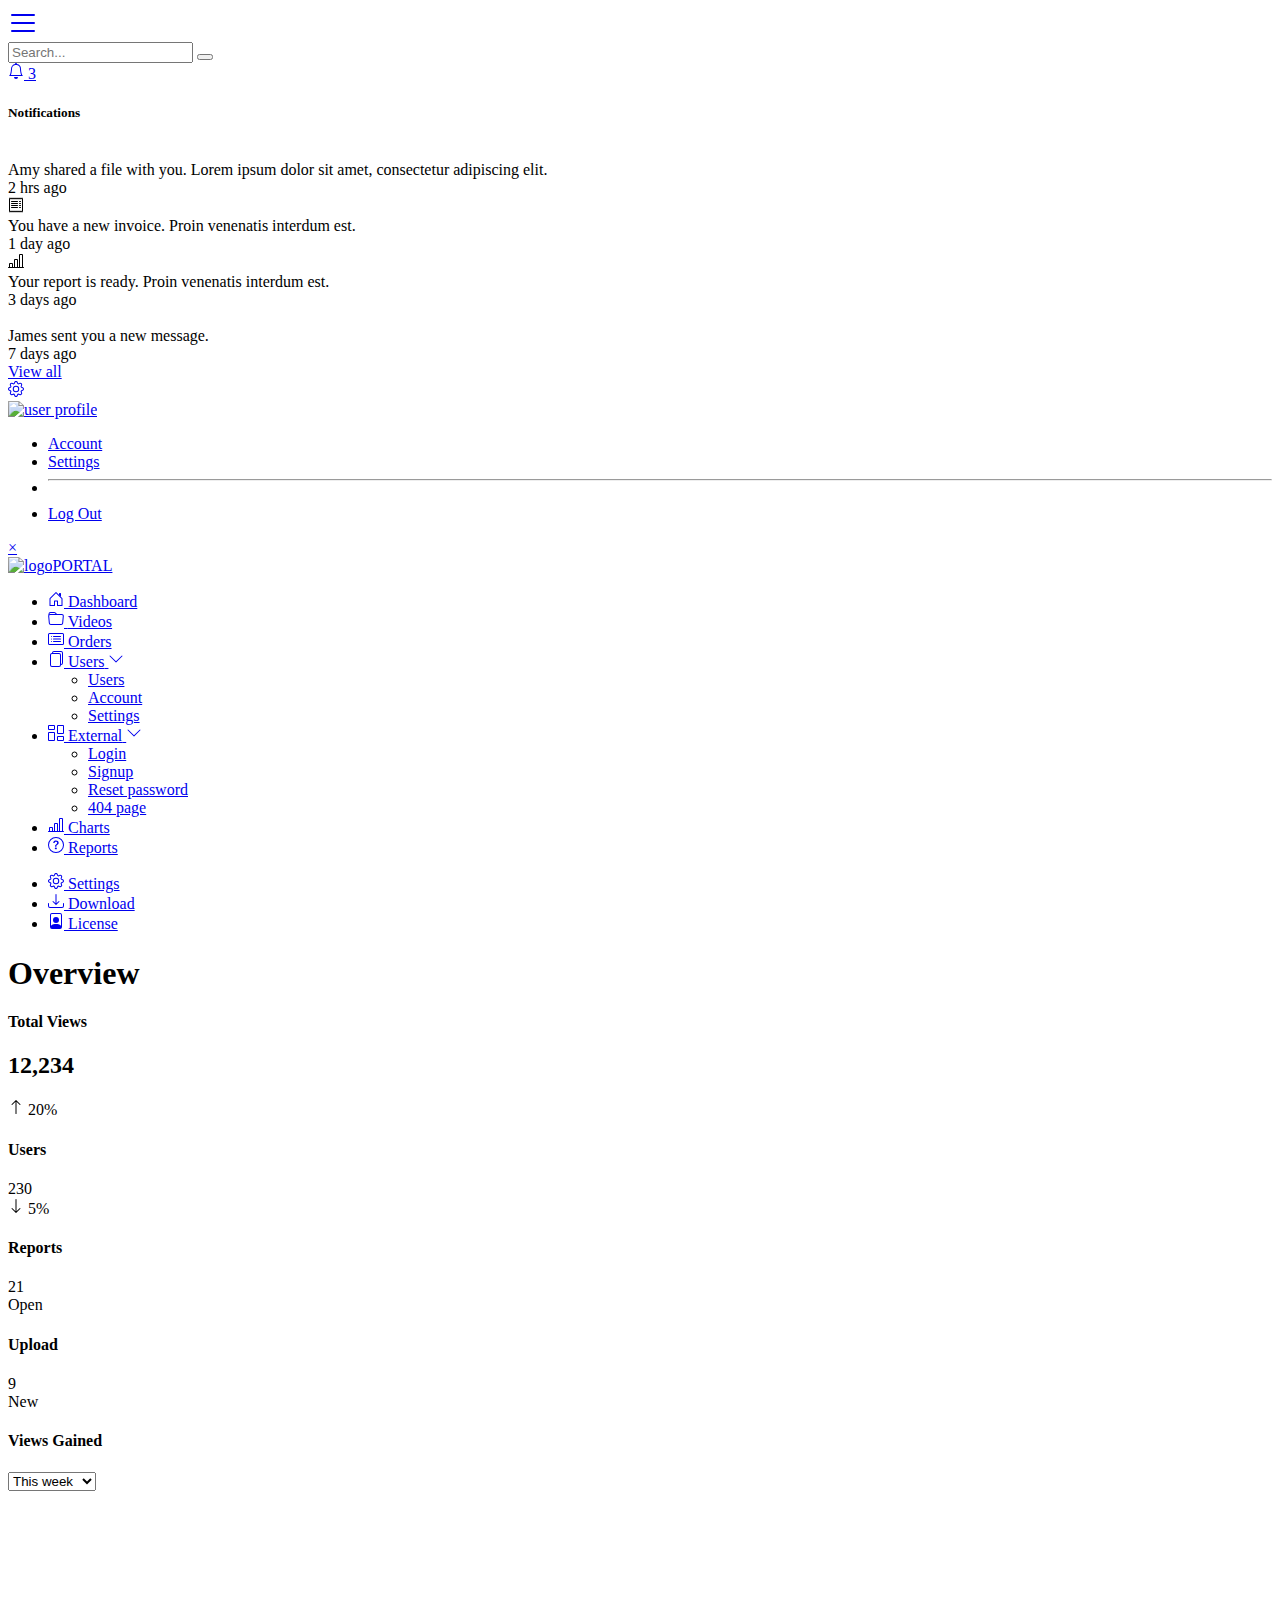
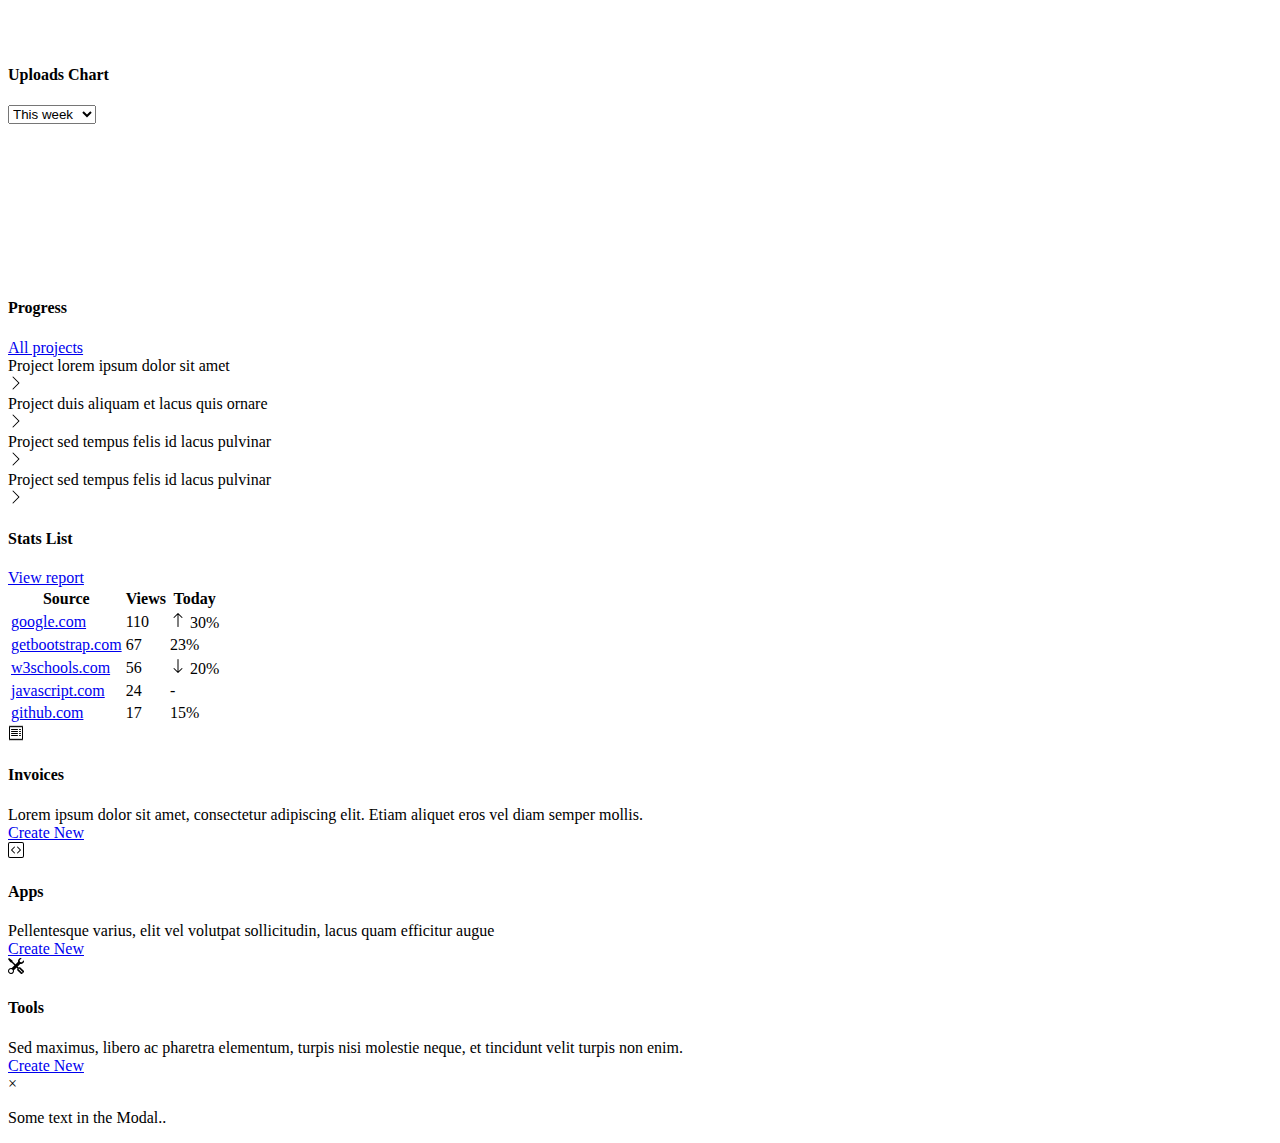
==== adminPanel/index.html @ f298ee47 "view count 0n chart with live data load" ====
<!DOCTYPE html>
<html lang="en"> 
<head>
    <title>Admin-Portal</title>
    
    <!-- Meta -->
    <meta charset="utf-8">
    <meta http-equiv="X-UA-Compatible" content="IE=edge">
    <meta name="viewport" content="width=device-width, initial-scale=1.0">
    
    <meta name="description" content="Portal - Bootstrap 5 Admin Dashboard Template For Developers">
    <meta name="author" content="Xiaoying Riley at 3rd Wave Media">    
    <link rel="shortcut icon" href="favicon.ico"> 
    
    <!-- FontAwesome JS-->
    <script defer src="assets/plugins/fontawesome/js/all.min.js"></script>
    
    <!-- App CSS -->  
    <link id="theme-style" rel="stylesheet" href="assets/css/portal.css">

</head> 

<body class="app">   	
    <header class="app-header fixed-top">	   	            
        <div class="app-header-inner">  
	        <div class="container-fluid py-2">
		        <div class="app-header-content"> 
		            <div class="row justify-content-between align-items-center">
			        
				    <div class="col-auto">
					    <a id="sidepanel-toggler" class="sidepanel-toggler d-inline-block d-xl-none" href="#">
						    <svg xmlns="http://www.w3.org/2000/svg" width="30" height="30" viewBox="0 0 30 30" role="img"><title>Menu</title><path stroke="currentColor" stroke-linecap="round" stroke-miterlimit="10" stroke-width="2" d="M4 7h22M4 15h22M4 23h22"></path></svg>
					    </a>
				    </div><!--//col-->
		            <div class="search-mobile-trigger d-sm-none col">
			            <i class="search-mobile-trigger-icon fas fa-search"></i>
			        </div><!--//col-->
		            <div class="app-search-box col">
		                <form class="app-search-form">   
							<input type="text" placeholder="Search..." name="search" class="form-control search-input">
							<button type="submit" class="btn search-btn btn-primary" value="Search"><i class="fas fa-search"></i></button> 
				        </form>
		            </div><!--//app-search-box-->
		            
		            <div class="app-utilities col-auto">
			            <div class="app-utility-item app-notifications-dropdown dropdown">    
				            <a class="dropdown-toggle no-toggle-arrow" id="notifications-dropdown-toggle" data-bs-toggle="dropdown" href="#" role="button" aria-expanded="false" title="Notifications">
					            <!--//Bootstrap Icons: https://icons.getbootstrap.com/ -->
					            <svg width="1em" height="1em" viewBox="0 0 16 16" class="bi bi-bell icon" fill="currentColor" xmlns="http://www.w3.org/2000/svg">
  <path d="M8 16a2 2 0 0 0 2-2H6a2 2 0 0 0 2 2z"/>
  <path fill-rule="evenodd" d="M8 1.918l-.797.161A4.002 4.002 0 0 0 4 6c0 .628-.134 2.197-.459 3.742-.16.767-.376 1.566-.663 2.258h10.244c-.287-.692-.502-1.49-.663-2.258C12.134 8.197 12 6.628 12 6a4.002 4.002 0 0 0-3.203-3.92L8 1.917zM14.22 12c.223.447.481.801.78 1H1c.299-.199.557-.553.78-1C2.68 10.2 3 6.88 3 6c0-2.42 1.72-4.44 4.005-4.901a1 1 0 1 1 1.99 0A5.002 5.002 0 0 1 13 6c0 .88.32 4.2 1.22 6z"/>
</svg>
					            <span class="icon-badge">3</span>
					        </a><!--//dropdown-toggle-->
					        
					        <div class="dropdown-menu p-0" aria-labelledby="notifications-dropdown-toggle">
					            <div class="dropdown-menu-header p-3">
						            <h5 class="dropdown-menu-title mb-0">Notifications</h5>
						        </div><!--//dropdown-menu-title-->
						        <div class="dropdown-menu-content">
							       <div class="item p-3">
								        <div class="row gx-2 justify-content-between align-items-center">
									        <div class="col-auto">
										       <img class="profile-image" src="assets/images/profiles/profile-1.png" alt="">
									        </div><!--//col-->
									        <div class="col">
										        <div class="info"> 
											        <div class="desc">Amy shared a file with you. Lorem ipsum dolor sit amet, consectetur adipiscing elit. </div>
											        <div class="meta"> 2 hrs ago</div>
										        </div>
									        </div><!--//col--> 
								        </div><!--//row-->
								        <a class="link-mask" href="notifications.html"></a>
							       </div><!--//item-->
							       <div class="item p-3">
								        <div class="row gx-2 justify-content-between align-items-center">
									        <div class="col-auto">
										        <div class="app-icon-holder">
											        <svg width="1em" height="1em" viewBox="0 0 16 16" class="bi bi-receipt" fill="currentColor" xmlns="http://www.w3.org/2000/svg">
	  <path fill-rule="evenodd" d="M1.92.506a.5.5 0 0 1 .434.14L3 1.293l.646-.647a.5.5 0 0 1 .708 0L5 1.293l.646-.647a.5.5 0 0 1 .708 0L7 1.293l.646-.647a.5.5 0 0 1 .708 0L9 1.293l.646-.647a.5.5 0 0 1 .708 0l.646.647.646-.647a.5.5 0 0 1 .708 0l.646.647.646-.647a.5.5 0 0 1 .801.13l.5 1A.5.5 0 0 1 15 2v12a.5.5 0 0 1-.053.224l-.5 1a.5.5 0 0 1-.8.13L13 14.707l-.646.647a.5.5 0 0 1-.708 0L11 14.707l-.646.647a.5.5 0 0 1-.708 0L9 14.707l-.646.647a.5.5 0 0 1-.708 0L7 14.707l-.646.647a.5.5 0 0 1-.708 0L5 14.707l-.646.647a.5.5 0 0 1-.708 0L3 14.707l-.646.647a.5.5 0 0 1-.801-.13l-.5-1A.5.5 0 0 1 1 14V2a.5.5 0 0 1 .053-.224l.5-1a.5.5 0 0 1 .367-.27zm.217 1.338L2 2.118v11.764l.137.274.51-.51a.5.5 0 0 1 .707 0l.646.647.646-.646a.5.5 0 0 1 .708 0l.646.646.646-.646a.5.5 0 0 1 .708 0l.646.646.646-.646a.5.5 0 0 1 .708 0l.646.646.646-.646a.5.5 0 0 1 .708 0l.646.646.646-.646a.5.5 0 0 1 .708 0l.509.509.137-.274V2.118l-.137-.274-.51.51a.5.5 0 0 1-.707 0L12 1.707l-.646.647a.5.5 0 0 1-.708 0L10 1.707l-.646.647a.5.5 0 0 1-.708 0L8 1.707l-.646.647a.5.5 0 0 1-.708 0L6 1.707l-.646.647a.5.5 0 0 1-.708 0L4 1.707l-.646.647a.5.5 0 0 1-.708 0l-.509-.51z"/>
	  <path fill-rule="evenodd" d="M3 4.5a.5.5 0 0 1 .5-.5h6a.5.5 0 1 1 0 1h-6a.5.5 0 0 1-.5-.5zm0 2a.5.5 0 0 1 .5-.5h6a.5.5 0 1 1 0 1h-6a.5.5 0 0 1-.5-.5zm0 2a.5.5 0 0 1 .5-.5h6a.5.5 0 1 1 0 1h-6a.5.5 0 0 1-.5-.5zm0 2a.5.5 0 0 1 .5-.5h6a.5.5 0 0 1 0 1h-6a.5.5 0 0 1-.5-.5zm8-6a.5.5 0 0 1 .5-.5h1a.5.5 0 0 1 0 1h-1a.5.5 0 0 1-.5-.5zm0 2a.5.5 0 0 1 .5-.5h1a.5.5 0 0 1 0 1h-1a.5.5 0 0 1-.5-.5zm0 2a.5.5 0 0 1 .5-.5h1a.5.5 0 0 1 0 1h-1a.5.5 0 0 1-.5-.5zm0 2a.5.5 0 0 1 .5-.5h1a.5.5 0 0 1 0 1h-1a.5.5 0 0 1-.5-.5z"/>
	</svg>
										        </div>
									        </div><!--//col-->
									        <div class="col">
										        <div class="info"> 
											        <div class="desc">You have a new invoice. Proin venenatis interdum est.</div>
											        <div class="meta"> 1 day ago</div>
										        </div>
									        </div><!--//col-->
								        </div><!--//row-->
								        <a class="link-mask" href="notifications.html"></a>
							       </div><!--//item-->
							       <div class="item p-3">
								        <div class="row gx-2 justify-content-between align-items-center">
									        <div class="col-auto">
										        <div class="app-icon-holder icon-holder-mono">
											        <svg width="1em" height="1em" viewBox="0 0 16 16" class="bi bi-bar-chart-line" fill="currentColor" xmlns="http://www.w3.org/2000/svg">
  <path fill-rule="evenodd" d="M11 2a1 1 0 0 1 1-1h2a1 1 0 0 1 1 1v12h.5a.5.5 0 0 1 0 1H.5a.5.5 0 0 1 0-1H1v-3a1 1 0 0 1 1-1h2a1 1 0 0 1 1 1v3h1V7a1 1 0 0 1 1-1h2a1 1 0 0 1 1 1v7h1V2zm1 12h2V2h-2v12zm-3 0V7H7v7h2zm-5 0v-3H2v3h2z"/>
</svg>
										        </div>
									        </div><!--//col-->
									        <div class="col">
										        <div class="info"> 
											        <div class="desc">Your report is ready. Proin venenatis interdum est.</div>
											        <div class="meta"> 3 days ago</div>
										        </div>
									        </div><!--//col-->
								        </div><!--//row-->
								        <a class="link-mask" href="notifications.html"></a>
							       </div><!--//item-->
							       <div class="item p-3">
								        <div class="row gx-2 justify-content-between align-items-center">
									        <div class="col-auto">
										       <img class="profile-image" src="assets/images/profiles/profile-2.png" alt="">
									        </div><!--//col-->
									        <div class="col">
										        <div class="info"> 
											        <div class="desc">James sent you a new message.</div>
											        <div class="meta"> 7 days ago</div>
										        </div>
									        </div><!--//col--> 
								        </div><!--//row-->
								        <a class="link-mask" href="notifications.html"></a>
							       </div><!--//item-->
						        </div><!--//dropdown-menu-content-->
						        
						        <div class="dropdown-menu-footer p-2 text-center">
							        <a href="notifications.html">View all</a>
						        </div>
															
							</div><!--//dropdown-menu-->					        
				        </div><!--//app-utility-item-->
			            <div class="app-utility-item">
				            <a href="settings.html" title="Settings">
					            <!--//Bootstrap Icons: https://icons.getbootstrap.com/ -->
					            <svg width="1em" height="1em" viewBox="0 0 16 16" class="bi bi-gear icon" fill="currentColor" xmlns="http://www.w3.org/2000/svg">
  <path fill-rule="evenodd" d="M8.837 1.626c-.246-.835-1.428-.835-1.674 0l-.094.319A1.873 1.873 0 0 1 4.377 3.06l-.292-.16c-.764-.415-1.6.42-1.184 1.185l.159.292a1.873 1.873 0 0 1-1.115 2.692l-.319.094c-.835.246-.835 1.428 0 1.674l.319.094a1.873 1.873 0 0 1 1.115 2.693l-.16.291c-.415.764.42 1.6 1.185 1.184l.292-.159a1.873 1.873 0 0 1 2.692 1.116l.094.318c.246.835 1.428.835 1.674 0l.094-.319a1.873 1.873 0 0 1 2.693-1.115l.291.16c.764.415 1.6-.42 1.184-1.185l-.159-.291a1.873 1.873 0 0 1 1.116-2.693l.318-.094c.835-.246.835-1.428 0-1.674l-.319-.094a1.873 1.873 0 0 1-1.115-2.692l.16-.292c.415-.764-.42-1.6-1.185-1.184l-.291.159A1.873 1.873 0 0 1 8.93 1.945l-.094-.319zm-2.633-.283c.527-1.79 3.065-1.79 3.592 0l.094.319a.873.873 0 0 0 1.255.52l.292-.16c1.64-.892 3.434.901 2.54 2.541l-.159.292a.873.873 0 0 0 .52 1.255l.319.094c1.79.527 1.79 3.065 0 3.592l-.319.094a.873.873 0 0 0-.52 1.255l.16.292c.893 1.64-.902 3.434-2.541 2.54l-.292-.159a.873.873 0 0 0-1.255.52l-.094.319c-.527 1.79-3.065 1.79-3.592 0l-.094-.319a.873.873 0 0 0-1.255-.52l-.292.16c-1.64.893-3.433-.902-2.54-2.541l.159-.292a.873.873 0 0 0-.52-1.255l-.319-.094c-1.79-.527-1.79-3.065 0-3.592l.319-.094a.873.873 0 0 0 .52-1.255l-.16-.292c-.892-1.64.902-3.433 2.541-2.54l.292.159a.873.873 0 0 0 1.255-.52l.094-.319z"/>
  <path fill-rule="evenodd" d="M8 5.754a2.246 2.246 0 1 0 0 4.492 2.246 2.246 0 0 0 0-4.492zM4.754 8a3.246 3.246 0 1 1 6.492 0 3.246 3.246 0 0 1-6.492 0z"/>
</svg>
					        </a>
					    </div><!--//app-utility-item-->
			            
			            <div class="app-utility-item app-user-dropdown dropdown">
				            <a class="dropdown-toggle" id="user-dropdown-toggle" data-bs-toggle="dropdown" href="#" role="button" aria-expanded="false"><img src="assets/images/user.png" alt="user profile"></a>
				            <ul class="dropdown-menu" aria-labelledby="user-dropdown-toggle">
								<li><a class="dropdown-item" href="account.html">Account</a></li>
								<li><a class="dropdown-item" href="settings.html">Settings</a></li>
								<li><hr class="dropdown-divider"></li>
								<li><a class="dropdown-item" href="login.html">Log Out</a></li>
							</ul>
			            </div><!--//app-user-dropdown--> 
		            </div><!--//app-utilities-->
		        </div><!--//row-->
	            </div><!--//app-header-content-->
	        </div><!--//container-fluid-->
        </div><!--//app-header-inner-->
        <div id="app-sidepanel" class="app-sidepanel"> 
	        <div id="sidepanel-drop" class="sidepanel-drop"></div>
	        <div class="sidepanel-inner d-flex flex-column">
		        <a href="#" id="sidepanel-close" class="sidepanel-close d-xl-none">&times;</a>
		        <div class="app-branding">
		            <a class="app-logo" href="index.html"><img class="logo-icon me-2" src="assets/images/app-logo.svg" alt="logo"><span class="logo-text">PORTAL</span></a>
	
		        </div><!--//app-branding-->  
		        
			    <nav id="app-nav-main" class="app-nav app-nav-main flex-grow-1">
				    <ul class="app-menu list-unstyled accordion" id="menu-accordion">
					    <li class="nav-item">
					        <!--//Bootstrap Icons: https://icons.getbootstrap.com/ -->
					        <a class="nav-link active" href="index.html">
						        <span class="nav-icon">
						        <svg width="1em" height="1em" viewBox="0 0 16 16" class="bi bi-house-door" fill="currentColor" xmlns="http://www.w3.org/2000/svg">
		  <path fill-rule="evenodd" d="M7.646 1.146a.5.5 0 0 1 .708 0l6 6a.5.5 0 0 1 .146.354v7a.5.5 0 0 1-.5.5H9.5a.5.5 0 0 1-.5-.5v-4H7v4a.5.5 0 0 1-.5.5H2a.5.5 0 0 1-.5-.5v-7a.5.5 0 0 1 .146-.354l6-6zM2.5 7.707V14H6v-4a.5.5 0 0 1 .5-.5h3a.5.5 0 0 1 .5.5v4h3.5V7.707L8 2.207l-5.5 5.5z"/>
		  <path fill-rule="evenodd" d="M13 2.5V6l-2-2V2.5a.5.5 0 0 1 .5-.5h1a.5.5 0 0 1 .5.5z"/>
		</svg>
						         </span>
		                         <span class="nav-link-text">Dashboard</span>
					        </a><!--//nav-link-->
					    </li><!--//nav-item-->
					    <li class="nav-item">
					        <!--//Bootstrap Icons: https://icons.getbootstrap.com/ -->
					        <a class="nav-link" href="orders.html">
						        <span class="nav-icon">
						        <svg width="1em" height="1em" viewBox="0 0 16 16" class="bi bi-folder" fill="currentColor" xmlns="http://www.w3.org/2000/svg">
  <path d="M9.828 4a3 3 0 0 1-2.12-.879l-.83-.828A1 1 0 0 0 6.173 2H2.5a1 1 0 0 0-1 .981L1.546 4h-1L.5 3a2 2 0 0 1 2-2h3.672a2 2 0 0 1 1.414.586l.828.828A2 2 0 0 0 9.828 3v1z"/>
  <path fill-rule="evenodd" d="M13.81 4H2.19a1 1 0 0 0-.996 1.09l.637 7a1 1 0 0 0 .995.91h10.348a1 1 0 0 0 .995-.91l.637-7A1 1 0 0 0 13.81 4zM2.19 3A2 2 0 0 0 .198 5.181l.637 7A2 2 0 0 0 2.826 14h10.348a2 2 0 0 0 1.991-1.819l.637-7A2 2 0 0 0 13.81 3H2.19z"/>
</svg>
						         </span>
		                         <span class="nav-link-text">Videos</span>
					        </a><!--//nav-link-->
					    </li><!--//nav-item-->
					    <li class="nav-item">
					        <!--//Bootstrap Icons: https://icons.getbootstrap.com/ -->
					        <a class="nav-link" href="orders.html">
						        <span class="nav-icon">
						        <svg width="1em" height="1em" viewBox="0 0 16 16" class="bi bi-card-list" fill="currentColor" xmlns="http://www.w3.org/2000/svg">
  <path fill-rule="evenodd" d="M14.5 3h-13a.5.5 0 0 0-.5.5v9a.5.5 0 0 0 .5.5h13a.5.5 0 0 0 .5-.5v-9a.5.5 0 0 0-.5-.5zm-13-1A1.5 1.5 0 0 0 0 3.5v9A1.5 1.5 0 0 0 1.5 14h13a1.5 1.5 0 0 0 1.5-1.5v-9A1.5 1.5 0 0 0 14.5 2h-13z"/>
  <path fill-rule="evenodd" d="M5 8a.5.5 0 0 1 .5-.5h7a.5.5 0 0 1 0 1h-7A.5.5 0 0 1 5 8zm0-2.5a.5.5 0 0 1 .5-.5h7a.5.5 0 0 1 0 1h-7a.5.5 0 0 1-.5-.5zm0 5a.5.5 0 0 1 .5-.5h7a.5.5 0 0 1 0 1h-7a.5.5 0 0 1-.5-.5z"/>
  <circle cx="3.5" cy="5.5" r=".5"/>
  <circle cx="3.5" cy="8" r=".5"/>
  <circle cx="3.5" cy="10.5" r=".5"/>
</svg>
						         </span>
		                         <span class="nav-link-text">Orders</span>
					        </a><!--//nav-link-->
					    </li><!--//nav-item-->
					    <li class="nav-item has-submenu">
					        <!--//Bootstrap Icons: https://icons.getbootstrap.com/ -->
					        <a class="nav-link submenu-toggle" href="#" data-bs-toggle="collapse" data-bs-target="#submenu-1" aria-expanded="false" aria-controls="submenu-1">
						        <span class="nav-icon">
						        <!--//Bootstrap Icons: https://icons.getbootstrap.com/ -->
						        <svg width="1em" height="1em" viewBox="0 0 16 16" class="bi bi-files" fill="currentColor" xmlns="http://www.w3.org/2000/svg">
	  <path fill-rule="evenodd" d="M4 2h7a2 2 0 0 1 2 2v10a2 2 0 0 1-2 2H4a2 2 0 0 1-2-2V4a2 2 0 0 1 2-2zm0 1a1 1 0 0 0-1 1v10a1 1 0 0 0 1 1h7a1 1 0 0 0 1-1V4a1 1 0 0 0-1-1H4z"/>
	  <path d="M6 0h7a2 2 0 0 1 2 2v10a2 2 0 0 1-2 2v-1a1 1 0 0 0 1-1V2a1 1 0 0 0-1-1H6a1 1 0 0 0-1 1H4a2 2 0 0 1 2-2z"/>
	</svg>
						         </span>
		                         <span class="nav-link-text">Users</span>
		                         <span class="submenu-arrow">
		                             <svg width="1em" height="1em" viewBox="0 0 16 16" class="bi bi-chevron-down" fill="currentColor" xmlns="http://www.w3.org/2000/svg">
	  <path fill-rule="evenodd" d="M1.646 4.646a.5.5 0 0 1 .708 0L8 10.293l5.646-5.647a.5.5 0 0 1 .708.708l-6 6a.5.5 0 0 1-.708 0l-6-6a.5.5 0 0 1 0-.708z"/>
	</svg>
	                             </span><!--//submenu-arrow-->
					        </a><!--//nav-link-->
					        <div id="submenu-1" class="collapse submenu submenu-1" data-bs-parent="#menu-accordion">
						        <ul class="submenu-list list-unstyled">
							        <li class="submenu-item"><a class="submenu-link" href="notifications.html">Users</a></li>
							        <li class="submenu-item"><a class="submenu-link" href="account.html">Account</a></li>
							        <li class="submenu-item"><a class="submenu-link" href="settings.html">Settings</a></li>
						        </ul>
					        </div>
					    </li><!--//nav-item-->
					    <li class="nav-item has-submenu">
					        <!--//Bootstrap Icons: https://icons.getbootstrap.com/ -->
					        <a class="nav-link submenu-toggle" href="#" data-bs-toggle="collapse" data-bs-target="#submenu-2" aria-expanded="false" aria-controls="submenu-2">
						        <span class="nav-icon">
						        <!--//Bootstrap Icons: https://icons.getbootstrap.com/ -->
						        <svg width="1em" height="1em" viewBox="0 0 16 16" class="bi bi-columns-gap" fill="currentColor" xmlns="http://www.w3.org/2000/svg">
	  <path fill-rule="evenodd" d="M6 1H1v3h5V1zM1 0a1 1 0 0 0-1 1v3a1 1 0 0 0 1 1h5a1 1 0 0 0 1-1V1a1 1 0 0 0-1-1H1zm14 12h-5v3h5v-3zm-5-1a1 1 0 0 0-1 1v3a1 1 0 0 0 1 1h5a1 1 0 0 0 1-1v-3a1 1 0 0 0-1-1h-5zM6 8H1v7h5V8zM1 7a1 1 0 0 0-1 1v7a1 1 0 0 0 1 1h5a1 1 0 0 0 1-1V8a1 1 0 0 0-1-1H1zm14-6h-5v7h5V1zm-5-1a1 1 0 0 0-1 1v7a1 1 0 0 0 1 1h5a1 1 0 0 0 1-1V1a1 1 0 0 0-1-1h-5z"/>
	</svg>
						         </span>
		                         <span class="nav-link-text">External</span>
		                         <span class="submenu-arrow">
		                             <svg width="1em" height="1em" viewBox="0 0 16 16" class="bi bi-chevron-down" fill="currentColor" xmlns="http://www.w3.org/2000/svg">
	  <path fill-rule="evenodd" d="M1.646 4.646a.5.5 0 0 1 .708 0L8 10.293l5.646-5.647a.5.5 0 0 1 .708.708l-6 6a.5.5 0 0 1-.708 0l-6-6a.5.5 0 0 1 0-.708z"/>
	</svg>
	                             </span><!--//submenu-arrow-->
					        </a><!--//nav-link-->
					        <div id="submenu-2" class="collapse submenu submenu-2" data-bs-parent="#menu-accordion">
						        <ul class="submenu-list list-unstyled">
							        <li class="submenu-item"><a class="submenu-link" href="login.html">Login</a></li>
							        <li class="submenu-item"><a class="submenu-link" href="signup.html">Signup</a></li>
							        <li class="submenu-item"><a class="submenu-link" href="reset-password.html">Reset password</a></li>
							        <li class="submenu-item"><a class="submenu-link" href="404.html">404 page</a></li>
						        </ul>
					        </div>
					    </li><!--//nav-item-->

					   
					    <li class="nav-item">
					        <!--//Bootstrap Icons: https://icons.getbootstrap.com/ -->
					        <a class="nav-link" href="charts.html">
						        <span class="nav-icon">
						        <svg width="1em" height="1em" viewBox="0 0 16 16" class="bi bi-bar-chart-line" fill="currentColor" xmlns="http://www.w3.org/2000/svg">
	  <path fill-rule="evenodd" d="M11 2a1 1 0 0 1 1-1h2a1 1 0 0 1 1 1v12h.5a.5.5 0 0 1 0 1H.5a.5.5 0 0 1 0-1H1v-3a1 1 0 0 1 1-1h2a1 1 0 0 1 1 1v3h1V7a1 1 0 0 1 1-1h2a1 1 0 0 1 1 1v7h1V2zm1 12h2V2h-2v12zm-3 0V7H7v7h2zm-5 0v-3H2v3h2z"/>
	</svg>
						         </span>
		                         <span class="nav-link-text">Charts</span>
					        </a><!--//nav-link-->
					    </li><!--//nav-item-->
					    
					    <li class="nav-item">
					        <!--//Bootstrap Icons: https://icons.getbootstrap.com/ -->
					        <a class="nav-link" href="help.html">
						        <span class="nav-icon">
						        <svg width="1em" height="1em" viewBox="0 0 16 16" class="bi bi-question-circle" fill="currentColor" xmlns="http://www.w3.org/2000/svg">
  <path fill-rule="evenodd" d="M8 15A7 7 0 1 0 8 1a7 7 0 0 0 0 14zm0 1A8 8 0 1 0 8 0a8 8 0 0 0 0 16z"/>
  <path d="M5.255 5.786a.237.237 0 0 0 .241.247h.825c.138 0 .248-.113.266-.25.09-.656.54-1.134 1.342-1.134.686 0 1.314.343 1.314 1.168 0 .635-.374.927-.965 1.371-.673.489-1.206 1.06-1.168 1.987l.003.217a.25.25 0 0 0 .25.246h.811a.25.25 0 0 0 .25-.25v-.105c0-.718.273-.927 1.01-1.486.609-.463 1.244-.977 1.244-2.056 0-1.511-1.276-2.241-2.673-2.241-1.267 0-2.655.59-2.75 2.286zm1.557 5.763c0 .533.425.927 1.01.927.609 0 1.028-.394 1.028-.927 0-.552-.42-.94-1.029-.94-.584 0-1.009.388-1.009.94z"/>
</svg>
						         </span>
		                         <span class="nav-link-text">Reports</span>
					        </a><!--//nav-link-->
					    </li><!--//nav-item-->					    
				    </ul><!--//app-menu-->
			    </nav><!--//app-nav-->
			    <div class="app-sidepanel-footer">
				    <nav class="app-nav app-nav-footer">
					    <ul class="app-menu footer-menu list-unstyled">
						    <li class="nav-item">
						        <!--//Bootstrap Icons: https://icons.getbootstrap.com/ -->
						        <a class="nav-link" href="settings.html">
							        <span class="nav-icon">
							            <svg width="1em" height="1em" viewBox="0 0 16 16" class="bi bi-gear" fill="currentColor" xmlns="http://www.w3.org/2000/svg">
	  <path fill-rule="evenodd" d="M8.837 1.626c-.246-.835-1.428-.835-1.674 0l-.094.319A1.873 1.873 0 0 1 4.377 3.06l-.292-.16c-.764-.415-1.6.42-1.184 1.185l.159.292a1.873 1.873 0 0 1-1.115 2.692l-.319.094c-.835.246-.835 1.428 0 1.674l.319.094a1.873 1.873 0 0 1 1.115 2.693l-.16.291c-.415.764.42 1.6 1.185 1.184l.292-.159a1.873 1.873 0 0 1 2.692 1.116l.094.318c.246.835 1.428.835 1.674 0l.094-.319a1.873 1.873 0 0 1 2.693-1.115l.291.16c.764.415 1.6-.42 1.184-1.185l-.159-.291a1.873 1.873 0 0 1 1.116-2.693l.318-.094c.835-.246.835-1.428 0-1.674l-.319-.094a1.873 1.873 0 0 1-1.115-2.692l.16-.292c.415-.764-.42-1.6-1.185-1.184l-.291.159A1.873 1.873 0 0 1 8.93 1.945l-.094-.319zm-2.633-.283c.527-1.79 3.065-1.79 3.592 0l.094.319a.873.873 0 0 0 1.255.52l.292-.16c1.64-.892 3.434.901 2.54 2.541l-.159.292a.873.873 0 0 0 .52 1.255l.319.094c1.79.527 1.79 3.065 0 3.592l-.319.094a.873.873 0 0 0-.52 1.255l.16.292c.893 1.64-.902 3.434-2.541 2.54l-.292-.159a.873.873 0 0 0-1.255.52l-.094.319c-.527 1.79-3.065 1.79-3.592 0l-.094-.319a.873.873 0 0 0-1.255-.52l-.292.16c-1.64.893-3.433-.902-2.54-2.541l.159-.292a.873.873 0 0 0-.52-1.255l-.319-.094c-1.79-.527-1.79-3.065 0-3.592l.319-.094a.873.873 0 0 0 .52-1.255l-.16-.292c-.892-1.64.902-3.433 2.541-2.54l.292.159a.873.873 0 0 0 1.255-.52l.094-.319z"/>
	  <path fill-rule="evenodd" d="M8 5.754a2.246 2.246 0 1 0 0 4.492 2.246 2.246 0 0 0 0-4.492zM4.754 8a3.246 3.246 0 1 1 6.492 0 3.246 3.246 0 0 1-6.492 0z"/>
	</svg>
							        </span>
			                        <span class="nav-link-text">Settings</span>
						        </a><!--//nav-link-->
						    </li><!--//nav-item-->
						    <li class="nav-item">
						        <!--//Bootstrap Icons: https://icons.getbootstrap.com/ -->
						        <a class="nav-link" href="https://themes.3rdwavemedia.com/bootstrap-templates/admin-dashboard/portal-free-bootstrap-admin-dashboard-template-for-developers/">
							        <span class="nav-icon">
							            <svg width="1em" height="1em" viewBox="0 0 16 16" class="bi bi-download" fill="currentColor" xmlns="http://www.w3.org/2000/svg">
	  <path fill-rule="evenodd" d="M.5 9.9a.5.5 0 0 1 .5.5v2.5a1 1 0 0 0 1 1h12a1 1 0 0 0 1-1v-2.5a.5.5 0 0 1 1 0v2.5a2 2 0 0 1-2 2H2a2 2 0 0 1-2-2v-2.5a.5.5 0 0 1 .5-.5z"/>
	  <path fill-rule="evenodd" d="M7.646 11.854a.5.5 0 0 0 .708 0l3-3a.5.5 0 0 0-.708-.708L8.5 10.293V1.5a.5.5 0 0 0-1 0v8.793L5.354 8.146a.5.5 0 1 0-.708.708l3 3z"/>
	</svg>
							        </span>
			                        <span class="nav-link-text">Download</span>
						        </a><!--//nav-link-->
						    </li><!--//nav-item-->
						    <li class="nav-item">
						        <!--//Bootstrap Icons: https://icons.getbootstrap.com/ -->
						        <a class="nav-link" href="https://themes.3rdwavemedia.com/bootstrap-templates/admin-dashboard/portal-free-bootstrap-admin-dashboard-template-for-developers/">
							        <span class="nav-icon">
							            <svg width="1em" height="1em" viewBox="0 0 16 16" class="bi bi-file-person" fill="currentColor" xmlns="http://www.w3.org/2000/svg">
	  <path fill-rule="evenodd" d="M12 1H4a1 1 0 0 0-1 1v10.755S4 11 8 11s5 1.755 5 1.755V2a1 1 0 0 0-1-1zM4 0a2 2 0 0 0-2 2v12a2 2 0 0 0 2 2h8a2 2 0 0 0 2-2V2a2 2 0 0 0-2-2H4z"/>
	  <path fill-rule="evenodd" d="M8 10a3 3 0 1 0 0-6 3 3 0 0 0 0 6z"/>
	</svg>
							        </span>
			                        <span class="nav-link-text">License</span>
						        </a><!--//nav-link-->
						    </li><!--//nav-item-->
					    </ul><!--//footer-menu-->
				    </nav>
			    </div><!--//app-sidepanel-footer-->
		       
	        </div><!--//sidepanel-inner-->
	    </div><!--//app-sidepanel-->
    </header><!--//app-header-->
    
    <div class="app-wrapper">
	    
	    <div class="app-content pt-3 p-md-3 p-lg-4">
		    <div class="container-xl">
			    
			    <h1 class="app-page-title">Overview</h1>
				    
			    <div class="row g-4 mb-4">
				    <div class="col-6 col-lg-3">
					    <div class="app-card app-card-stat shadow-sm h-100">
						    <div class="app-card-body p-3 p-lg-4">
							    <h4 class="stats-type mb-1">Total Views</h4>
							    <div class="stats-figure" ><h2 id="total_views">12,234</h2></div>
							    <div class="stats-meta text-success">
								    <svg width="1em" height="1em" viewBox="0 0 16 16" class="bi bi-arrow-up" fill="currentColor" xmlns="http://www.w3.org/2000/svg">
  <path fill-rule="evenodd" d="M8 15a.5.5 0 0 0 .5-.5V2.707l3.146 3.147a.5.5 0 0 0 .708-.708l-4-4a.5.5 0 0 0-.708 0l-4 4a.5.5 0 1 0 .708.708L7.5 2.707V14.5a.5.5 0 0 0 .5.5z"/>
</svg> 20%</div>
						    </div><!--//app-card-body-->
						    
					    </div><!--//app-card-->
				    </div><!--//col-->
				    
				    <div class="col-6 col-lg-3">
					    <div class="app-card app-card-stat shadow-sm h-100">
						    <div class="app-card-body p-3 p-lg-4">
							    <h4 class="stats-type mb-1">Users</h4>
							    <div class="stats-figure" id="total_users">230</div>
							    <div class="stats-meta text-success">
								    <svg width="1em" height="1em" viewBox="0 0 16 16" class="bi bi-arrow-down" fill="currentColor" xmlns="http://www.w3.org/2000/svg">
  <path fill-rule="evenodd" d="M8 1a.5.5 0 0 1 .5.5v11.793l3.146-3.147a.5.5 0 0 1 .708.708l-4 4a.5.5 0 0 1-.708 0l-4-4a.5.5 0 0 1 .708-.708L7.5 13.293V1.5A.5.5 0 0 1 8 1z"/>
</svg> 5% </div>
						    </div><!--//app-card-body-->
						    <a class="app-card-link-mask" href="#"></a>
					    </div><!--//app-card-->
				    </div><!--//col-->
				    <div class="col-6 col-lg-3">
					    <div class="app-card app-card-stat shadow-sm h-100">
						    <div class="app-card-body p-3 p-lg-4">
							    <h4 class="stats-type mb-1">Reports</h4>
							    <div class="stats-figure" id="report">21</div>
							    <div class="stats-meta">
								    Open</div>
						    </div><!--//app-card-body-->
						
					    </div><!--//app-card-->
				    </div><!--//col-->
				    <div class="col-6 col-lg-3">
					    <div class="app-card app-card-stat shadow-sm h-100">
						    <div class="app-card-body p-3 p-lg-4">
							    <h4 class="stats-type mb-1">Upload</h4>
							    <div class="stats-figure">9</div>
							    <div class="stats-meta">New</div>
						    </div><!--//app-card-body-->
						    <a class="app-card-link-mask" href="#"></a>
					    </div><!--//app-card-->
				    </div><!--//col-->
			    </div><!--//row-->
			    <div class="row g-4 mb-4">
			        <div class="col-12 col-lg-6">
				        <div class="app-card app-card-chart h-100 shadow-sm">
					        <div class="app-card-header p-3">
						        <div class="row justify-content-between align-items-center">
							        <div class="col-auto">
						                <h4 class="app-card-title">Views Gained</h4>
							        </div><!--//col-->
							        <div class="col-auto">
								        <div class="card-header-action">
									        
								        </div><!--//card-header-actions-->
							        </div><!--//col-->
						        </div><!--//row-->
					        </div><!--//app-card-header-->
					        <div class="app-card-body p-3 p-lg-4">
							    <div class="mb-3 d-flex">   
							        <select class="form-select form-select-sm ms-auto d-inline-flex w-auto">
									    <option value="1" selected>This week</option>
									    <option value="2">Today</option>
									    <option value="3">This Month</option>
									    <option value="3">This Year</option>
									</select>
							    </div>
						        <div class="chart-container">
				                    <canvas id="canvas-linechart" ></canvas>
						        </div>
					        </div><!--//app-card-body-->
				        </div><!--//app-card-->
			        </div><!--//col-->
			        <div class="col-12 col-lg-6">
				        <div class="app-card app-card-chart h-100 shadow-sm">
					        <div class="app-card-header p-3">
						        <div class="row justify-content-between align-items-center">
							        <div class="col-auto">
						                <h4 class="app-card-title">Uploads Chart </h4>
							        </div><!--//col-->
							        <div class="col-auto">
								        <div class="card-header-action">
									 
								        </div><!--//card-header-actions-->
							        </div><!--//col-->
						        </div><!--//row-->
					        </div><!--//app-card-header-->
					        <div class="app-card-body p-3 p-lg-4">
							    <div class="mb-3 d-flex">   
							        <select class="form-select form-select-sm ms-auto d-inline-flex w-auto">
									    <option value="1" selected>This week</option>
									    <option value="2">Today</option>
									    <option value="3">This Month</option>
									    <option value="3">This Year</option>
									</select>
							    </div>
						        <div class="chart-container">
				                    <canvas id="canvas-barchart" ></canvas>
						        </div>
					        </div><!--//app-card-body-->
				        </div><!--//app-card-->
			        </div><!--//col-->
			        
			    </div><!--//row-->
			    <div class="row g-4 mb-4">
				    <div class="col-12 col-lg-6">
				        <div class="app-card app-card-progress-list h-100 shadow-sm">
					        <div class="app-card-header p-3">
						        <div class="row justify-content-between align-items-center">
							        <div class="col-auto">
						                <h4 class="app-card-title">Progress</h4>
							        </div><!--//col-->
							        <div class="col-auto">
								        <div class="card-header-action">
									        <a href="#">All projects</a>
								        </div><!--//card-header-actions-->
							        </div><!--//col-->
						        </div><!--//row-->
					        </div><!--//app-card-header-->
					        <div class="app-card-body">
							    <div class="item p-3">
								    <div class="row align-items-center">
									    <div class="col">
										    <div class="title mb-1 ">Project lorem ipsum dolor sit amet</div>
										    <div class="progress">
  <div class="progress-bar bg-success" role="progressbar" style="width: 25%;" aria-valuenow="25" aria-valuemin="0" aria-valuemax="100"></div>
</div>
									    </div><!--//col-->
									    <div class="col-auto">
										    <svg width="1em" height="1em" viewBox="0 0 16 16" class="bi bi-chevron-right" fill="currentColor" xmlns="http://www.w3.org/2000/svg">
  <path fill-rule="evenodd" d="M4.646 1.646a.5.5 0 0 1 .708 0l6 6a.5.5 0 0 1 0 .708l-6 6a.5.5 0 0 1-.708-.708L10.293 8 4.646 2.354a.5.5 0 0 1 0-.708z"/>
</svg>
									    </div><!--//col-->
								    </div><!--//row-->
								    <a class="item-link-mask" href="#"></a>
							    </div><!--//item-->
							    
							    
							     <div class="item p-3">
								    <div class="row align-items-center">
									    <div class="col">
										    <div class="title mb-1 ">Project duis aliquam et lacus quis ornare</div>
										    <div class="progress">
  <div class="progress-bar bg-success" role="progressbar" style="width: 34%;" aria-valuenow="34" aria-valuemin="0" aria-valuemax="100"></div>
</div>
									    </div><!--//col-->
									    <div class="col-auto">
										    <svg width="1em" height="1em" viewBox="0 0 16 16" class="bi bi-chevron-right" fill="currentColor" xmlns="http://www.w3.org/2000/svg">
  <path fill-rule="evenodd" d="M4.646 1.646a.5.5 0 0 1 .708 0l6 6a.5.5 0 0 1 0 .708l-6 6a.5.5 0 0 1-.708-.708L10.293 8 4.646 2.354a.5.5 0 0 1 0-.708z"/>
</svg>
									    </div><!--//col-->
								    </div><!--//row-->
								    <a class="item-link-mask" href="#"></a>
							    </div><!--//item-->
							    
							    <div class="item p-3">
								    <div class="row align-items-center">
									    <div class="col">
										    <div class="title mb-1 ">Project sed tempus felis id lacus pulvinar</div>
										    <div class="progress">
  <div class="progress-bar bg-success" role="progressbar" style="width: 68%;" aria-valuenow="68" aria-valuemin="0" aria-valuemax="100"></div>
</div>
									    </div><!--//col-->
									    <div class="col-auto">
										    <svg width="1em" height="1em" viewBox="0 0 16 16" class="bi bi-chevron-right" fill="currentColor" xmlns="http://www.w3.org/2000/svg">
  <path fill-rule="evenodd" d="M4.646 1.646a.5.5 0 0 1 .708 0l6 6a.5.5 0 0 1 0 .708l-6 6a.5.5 0 0 1-.708-.708L10.293 8 4.646 2.354a.5.5 0 0 1 0-.708z"/>
</svg>
									    </div><!--//col-->
								    </div><!--//row-->
								    <a class="item-link-mask" href="#"></a>
							    </div><!--//item-->
							    
							    <div class="item p-3">
								    <div class="row align-items-center">
									    <div class="col">
										    <div class="title mb-1 ">Project sed tempus felis id lacus pulvinar</div>
										    <div class="progress">
  <div class="progress-bar bg-success" role="progressbar" style="width: 52%;" aria-valuenow="52" aria-valuemin="0" aria-valuemax="100"></div>
</div>
									    </div><!--//col-->
									    <div class="col-auto">
										    <svg width="1em" height="1em" viewBox="0 0 16 16" class="bi bi-chevron-right" fill="currentColor" xmlns="http://www.w3.org/2000/svg">
  <path fill-rule="evenodd" d="M4.646 1.646a.5.5 0 0 1 .708 0l6 6a.5.5 0 0 1 0 .708l-6 6a.5.5 0 0 1-.708-.708L10.293 8 4.646 2.354a.5.5 0 0 1 0-.708z"/>
</svg>
									    </div><!--//col-->
								    </div><!--//row-->
								    <a class="item-link-mask" href="#"></a>
							    </div><!--//item-->
		
					        </div><!--//app-card-body-->
				        </div><!--//app-card-->
			        </div><!--//col-->
			        <div class="col-12 col-lg-6">
				        <div class="app-card app-card-stats-table h-100 shadow-sm">
					        <div class="app-card-header p-3">
						        <div class="row justify-content-between align-items-center">
							        <div class="col-auto">
						                <h4 class="app-card-title">Stats List</h4>
							        </div><!--//col-->
							        <div class="col-auto">
								        <div class="card-header-action">
									        <a href="#">View report</a>
								        </div><!--//card-header-actions-->
							        </div><!--//col-->
						        </div><!--//row-->
					        </div><!--//app-card-header-->
					        <div class="app-card-body p-3 p-lg-4">
						        <div class="table-responsive">
							        <table class="table table-borderless mb-0">
										<thead>
											<tr>
												<th class="meta">Source</th>
												<th class="meta stat-cell">Views</th>
												<th class="meta stat-cell">Today</th>
											</tr>
										</thead>
										<tbody>
											<tr>
												<td><a href="#">google.com</a></td>
												<td class="stat-cell">110</td>
												<td class="stat-cell">
													<svg width="1em" height="1em" viewBox="0 0 16 16" class="bi bi-arrow-up text-success" fill="currentColor" xmlns="http://www.w3.org/2000/svg">
									  <path fill-rule="evenodd" d="M8 15a.5.5 0 0 0 .5-.5V2.707l3.146 3.147a.5.5 0 0 0 .708-.708l-4-4a.5.5 0 0 0-.708 0l-4 4a.5.5 0 1 0 .708.708L7.5 2.707V14.5a.5.5 0 0 0 .5.5z"/>
									</svg> 
									                30%
									            </td>
											</tr>
											<tr>
												<td><a href="#">getbootstrap.com</a></td>
												<td class="stat-cell">67</td>
												<td class="stat-cell">23%</td>
											</tr>
											<tr>
												<td><a href="#">w3schools.com</a></td>
												<td class="stat-cell">56</td>
												<td class="stat-cell">
													<svg width="1em" height="1em" viewBox="0 0 16 16" class="bi bi-arrow-down text-danger" fill="currentColor" xmlns="http://www.w3.org/2000/svg">
									  <path fill-rule="evenodd" d="M8 1a.5.5 0 0 1 .5.5v11.793l3.146-3.147a.5.5 0 0 1 .708.708l-4 4a.5.5 0 0 1-.708 0l-4-4a.5.5 0 0 1 .708-.708L7.5 13.293V1.5A.5.5 0 0 1 8 1z"/>
									</svg>
												    20%
											    </td>
											</tr>
											<tr>
												<td><a href="#">javascript.com </a></td>
												<td class="stat-cell">24</td>
												<td class="stat-cell">-</td>
											</tr>
											<tr>
												<td><a href="#">github.com </a></td>
												<td class="stat-cell">17</td>
												<td class="stat-cell">15%</td>
											</tr>
										</tbody>
									</table>
						        </div><!--//table-responsive-->
					        </div><!--//app-card-body-->
				        </div><!--//app-card-->
			        </div><!--//col-->
			    </div><!--//row-->
			    <div class="row g-4 mb-4">
				    <div class="col-12 col-lg-4">
					    <div class="app-card app-card-basic d-flex flex-column align-items-start shadow-sm">
						    <div class="app-card-header p-3 border-bottom-0">
						        <div class="row align-items-center gx-3">
							        <div class="col-auto">
								        <div class="app-icon-holder">
										    <svg width="1em" height="1em" viewBox="0 0 16 16" class="bi bi-receipt" fill="currentColor" xmlns="http://www.w3.org/2000/svg">
  <path fill-rule="evenodd" d="M1.92.506a.5.5 0 0 1 .434.14L3 1.293l.646-.647a.5.5 0 0 1 .708 0L5 1.293l.646-.647a.5.5 0 0 1 .708 0L7 1.293l.646-.647a.5.5 0 0 1 .708 0L9 1.293l.646-.647a.5.5 0 0 1 .708 0l.646.647.646-.647a.5.5 0 0 1 .708 0l.646.647.646-.647a.5.5 0 0 1 .801.13l.5 1A.5.5 0 0 1 15 2v12a.5.5 0 0 1-.053.224l-.5 1a.5.5 0 0 1-.8.13L13 14.707l-.646.647a.5.5 0 0 1-.708 0L11 14.707l-.646.647a.5.5 0 0 1-.708 0L9 14.707l-.646.647a.5.5 0 0 1-.708 0L7 14.707l-.646.647a.5.5 0 0 1-.708 0L5 14.707l-.646.647a.5.5 0 0 1-.708 0L3 14.707l-.646.647a.5.5 0 0 1-.801-.13l-.5-1A.5.5 0 0 1 1 14V2a.5.5 0 0 1 .053-.224l.5-1a.5.5 0 0 1 .367-.27zm.217 1.338L2 2.118v11.764l.137.274.51-.51a.5.5 0 0 1 .707 0l.646.647.646-.646a.5.5 0 0 1 .708 0l.646.646.646-.646a.5.5 0 0 1 .708 0l.646.646.646-.646a.5.5 0 0 1 .708 0l.646.646.646-.646a.5.5 0 0 1 .708 0l.646.646.646-.646a.5.5 0 0 1 .708 0l.509.509.137-.274V2.118l-.137-.274-.51.51a.5.5 0 0 1-.707 0L12 1.707l-.646.647a.5.5 0 0 1-.708 0L10 1.707l-.646.647a.5.5 0 0 1-.708 0L8 1.707l-.646.647a.5.5 0 0 1-.708 0L6 1.707l-.646.647a.5.5 0 0 1-.708 0L4 1.707l-.646.647a.5.5 0 0 1-.708 0l-.509-.51z"/>
  <path fill-rule="evenodd" d="M3 4.5a.5.5 0 0 1 .5-.5h6a.5.5 0 1 1 0 1h-6a.5.5 0 0 1-.5-.5zm0 2a.5.5 0 0 1 .5-.5h6a.5.5 0 1 1 0 1h-6a.5.5 0 0 1-.5-.5zm0 2a.5.5 0 0 1 .5-.5h6a.5.5 0 1 1 0 1h-6a.5.5 0 0 1-.5-.5zm0 2a.5.5 0 0 1 .5-.5h6a.5.5 0 0 1 0 1h-6a.5.5 0 0 1-.5-.5zm8-6a.5.5 0 0 1 .5-.5h1a.5.5 0 0 1 0 1h-1a.5.5 0 0 1-.5-.5zm0 2a.5.5 0 0 1 .5-.5h1a.5.5 0 0 1 0 1h-1a.5.5 0 0 1-.5-.5zm0 2a.5.5 0 0 1 .5-.5h1a.5.5 0 0 1 0 1h-1a.5.5 0 0 1-.5-.5zm0 2a.5.5 0 0 1 .5-.5h1a.5.5 0 0 1 0 1h-1a.5.5 0 0 1-.5-.5z"/>
</svg>
									    </div><!--//icon-holder-->
						                
							        </div><!--//col-->
							        <div class="col-auto">
								        <h4 class="app-card-title">Invoices</h4>
							        </div><!--//col-->
						        </div><!--//row-->
						    </div><!--//app-card-header-->
						    <div class="app-card-body px-4">
							    
							    <div class="intro">Lorem ipsum dolor sit amet, consectetur adipiscing elit. Etiam aliquet eros vel diam semper mollis.</div>
						    </div><!--//app-card-body-->
						    <div class="app-card-footer p-4 mt-auto">
							   <a class="btn app-btn-secondary" href="#">Create New</a>
						    </div><!--//app-card-footer-->
						</div><!--//app-card-->
				    </div><!--//col-->
				    <div class="col-12 col-lg-4">
					    <div class="app-card app-card-basic d-flex flex-column align-items-start shadow-sm">
						    <div class="app-card-header p-3 border-bottom-0">
						        <div class="row align-items-center gx-3">
							        <div class="col-auto">
								        <div class="app-icon-holder">
										    <svg width="1em" height="1em" viewBox="0 0 16 16" class="bi bi-code-square" fill="currentColor" xmlns="http://www.w3.org/2000/svg">
  <path fill-rule="evenodd" d="M14 1H2a1 1 0 0 0-1 1v12a1 1 0 0 0 1 1h12a1 1 0 0 0 1-1V2a1 1 0 0 0-1-1zM2 0a2 2 0 0 0-2 2v12a2 2 0 0 0 2 2h12a2 2 0 0 0 2-2V2a2 2 0 0 0-2-2H2z"/>
  <path fill-rule="evenodd" d="M6.854 4.646a.5.5 0 0 1 0 .708L4.207 8l2.647 2.646a.5.5 0 0 1-.708.708l-3-3a.5.5 0 0 1 0-.708l3-3a.5.5 0 0 1 .708 0zm2.292 0a.5.5 0 0 0 0 .708L11.793 8l-2.647 2.646a.5.5 0 0 0 .708.708l3-3a.5.5 0 0 0 0-.708l-3-3a.5.5 0 0 0-.708 0z"/>
</svg>
									    </div><!--//icon-holder-->
						                
							        </div><!--//col-->
							        <div class="col-auto">
								        <h4 class="app-card-title">Apps</h4>
							        </div><!--//col-->
						        </div><!--//row-->
						    </div><!--//app-card-header-->
						    <div class="app-card-body px-4">
							    
							    <div class="intro">Pellentesque varius, elit vel volutpat sollicitudin, lacus quam efficitur augue</div>
						    </div><!--//app-card-body-->
						    <div class="app-card-footer p-4 mt-auto">
							   <a class="btn app-btn-secondary" href="#">Create New</a>
						    </div><!--//app-card-footer-->
						</div><!--//app-card-->
				    </div><!--//col-->
				    <div class="col-12 col-lg-4">
					    <div class="app-card app-card-basic d-flex flex-column align-items-start shadow-sm">
						    <div class="app-card-header p-3 border-bottom-0">
						        <div class="row align-items-center gx-3">
							        <div class="col-auto">
								        <div class="app-icon-holder">
										    <svg width="1em" height="1em" viewBox="0 0 16 16" class="bi bi-tools" fill="currentColor" xmlns="http://www.w3.org/2000/svg">
  <path fill-rule="evenodd" d="M0 1l1-1 3.081 2.2a1 1 0 0 1 .419.815v.07a1 1 0 0 0 .293.708L10.5 9.5l.914-.305a1 1 0 0 1 1.023.242l3.356 3.356a1 1 0 0 1 0 1.414l-1.586 1.586a1 1 0 0 1-1.414 0l-3.356-3.356a1 1 0 0 1-.242-1.023L9.5 10.5 3.793 4.793a1 1 0 0 0-.707-.293h-.071a1 1 0 0 1-.814-.419L0 1zm11.354 9.646a.5.5 0 0 0-.708.708l3 3a.5.5 0 0 0 .708-.708l-3-3z"/>
  <path fill-rule="evenodd" d="M15.898 2.223a3.003 3.003 0 0 1-3.679 3.674L5.878 12.15a3 3 0 1 1-2.027-2.027l6.252-6.341A3 3 0 0 1 13.778.1l-2.142 2.142L12 4l1.757.364 2.141-2.141zm-13.37 9.019L3.001 11l.471.242.529.026.287.445.445.287.026.529L5 13l-.242.471-.026.529-.445.287-.287.445-.529.026L3 15l-.471-.242L2 14.732l-.287-.445L1.268 14l-.026-.529L1 13l.242-.471.026-.529.445-.287.287-.445.529-.026z"/>
</svg>
									    </div><!--//icon-holder-->
						                
							        </div><!--//col-->
							        <div class="col-auto">
								        <h4 class="app-card-title">Tools</h4>
							        </div><!--//col-->
						        </div><!--//row-->
						    </div><!--//app-card-header-->
						    <div class="app-card-body px-4">
							    
							    <div class="intro">Sed maximus, libero ac pharetra elementum, turpis nisi molestie neque, et tincidunt velit turpis non enim.</div>
						    </div><!--//app-card-body-->
						    <div class="app-card-footer p-4 mt-auto">
							   <a class="btn app-btn-secondary" href="#">Create New</a>
						    </div><!--//app-card-footer-->
						</div><!--//app-card-->
				    </div><!--//col-->
			    </div><!--//row-->
			    
		    </div><!--//container-fluid-->
	    </div><!--//app-content-->
	    
	    <footer class="app-footer">
		    <div class="container text-center py-3">
		         <!--/* This template is free as long as you keep the footer attribution link. If you'd like to use the template without the attribution link, you can buy the commercial license via our website: themes.3rdwavemedia.com Thank you for your support. :) */-->
        
		    </div>
	    </footer><!--//app-footer-->
	    
    </div><!--//app-wrapper-->    					
 					<!-- The Modal -->
<div id="myModal" class="modal">

	<!-- Modal content -->
	<div class="modal-content">
	  <span class="close">&times;</span>
	  <p>Some text in the Modal..</p>
	</div>

	   <!-- Firebase library -->
	   <script src="https://www.gstatic.com/firebasejs/8.3.0/firebase-app.js"></script>
	   <script src="https://www.gstatic.com/firebasejs/8.3.0/firebase-auth.js"></script>
	   <script src="https://www.gstatic.com/firebasejs/8.3.0/firebase-database.js"></script>
	   <script src="https://www.gstatic.com/firebasejs/8.3.0/firebase-storage.js"></script> 
	  <script src="../assets/config.js"></script>
	   <script src="../assets/lib/index.js"></script>
 
    <!-- Javascript -->          
    <script src="assets/plugins/popper.min.js"></script>
    <script src="assets/plugins/bootstrap/js/bootstrap.min.js"></script>  

    <!-- Charts JS -->
    <script src="assets/plugins/chart.js/chart.min.js"></script> 
    <script src="assets/js/index-charts.js"></script> 
    
    <!-- Page Specific JS -->
    <script src="assets/js/app.js"></script> 

</body>
</html>
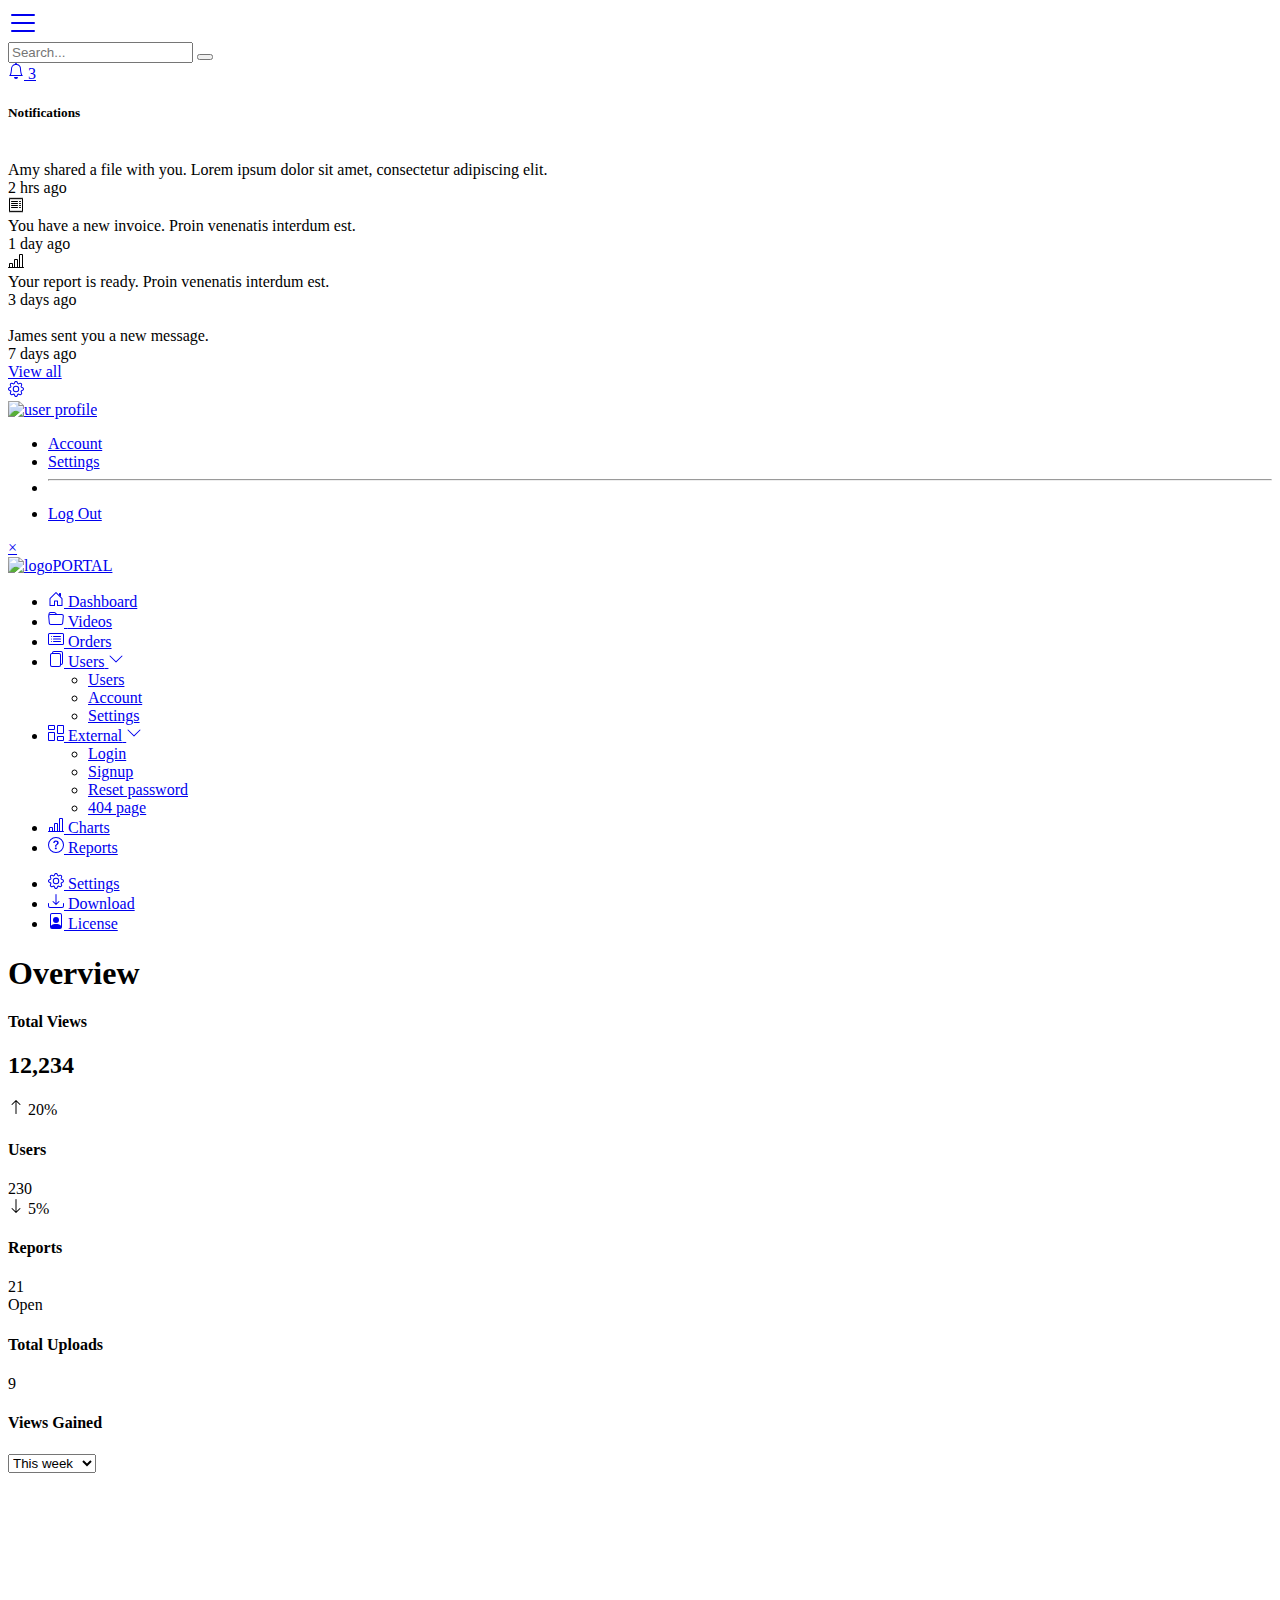
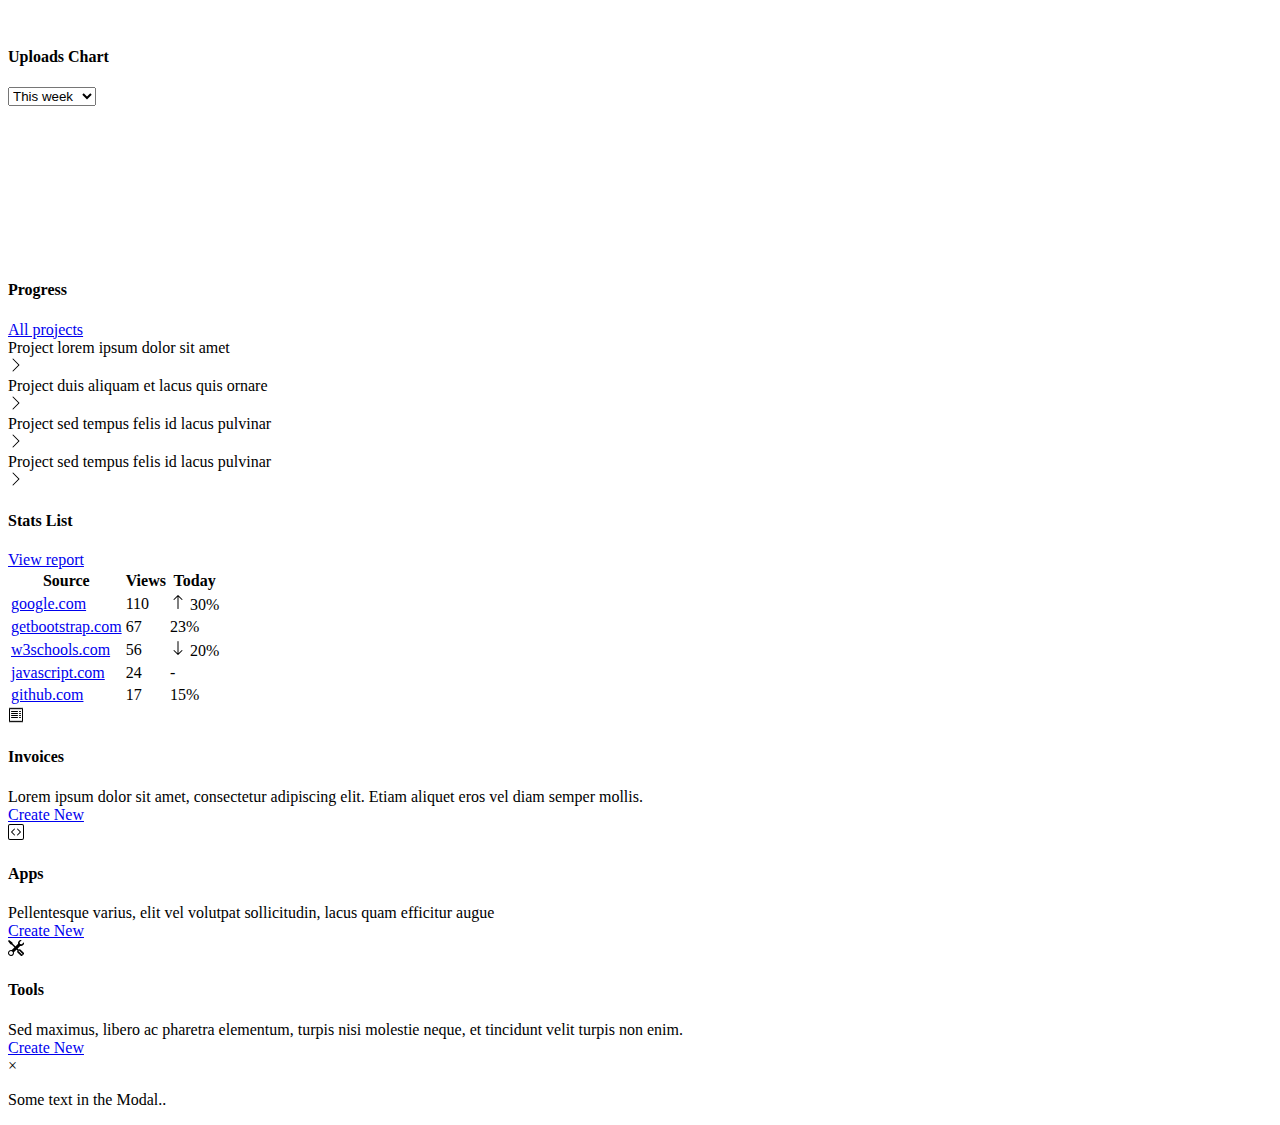
==== commit ee960e3f: "admin panel added Video Delete Option" ====
--- a/adminPanel/index.html
+++ b/adminPanel/index.html
@@ -61,7 +61,7 @@
 							       <div class="item p-3">
 								        <div class="row gx-2 justify-content-between align-items-center">
 									        <div class="col-auto">
-										       <img class="profile-image" src="assets/images/profiles/profile-1.png" alt="">
+										       <img id="profile-image" class="profile-image" src="assets/images/profiles/profile-1.png" alt="">
 									        </div><!--//col-->
 									        <div class="col">
 										        <div class="info"> 
@@ -379,9 +379,9 @@
 				    <div class="col-6 col-lg-3">
 					    <div class="app-card app-card-stat shadow-sm h-100">
 						    <div class="app-card-body p-3 p-lg-4">
-							    <h4 class="stats-type mb-1">Upload</h4>
-							    <div class="stats-figure">9</div>
-							    <div class="stats-meta">New</div>
+							    <h4 class="stats-type mb-1">Total Uploads</h4>
+							    <div class="stats-figure" id="upload">9</div>
+							    
 						    </div><!--//app-card-body-->
 						    <a class="app-card-link-mask" href="#"></a>
 					    </div><!--//app-card-->
